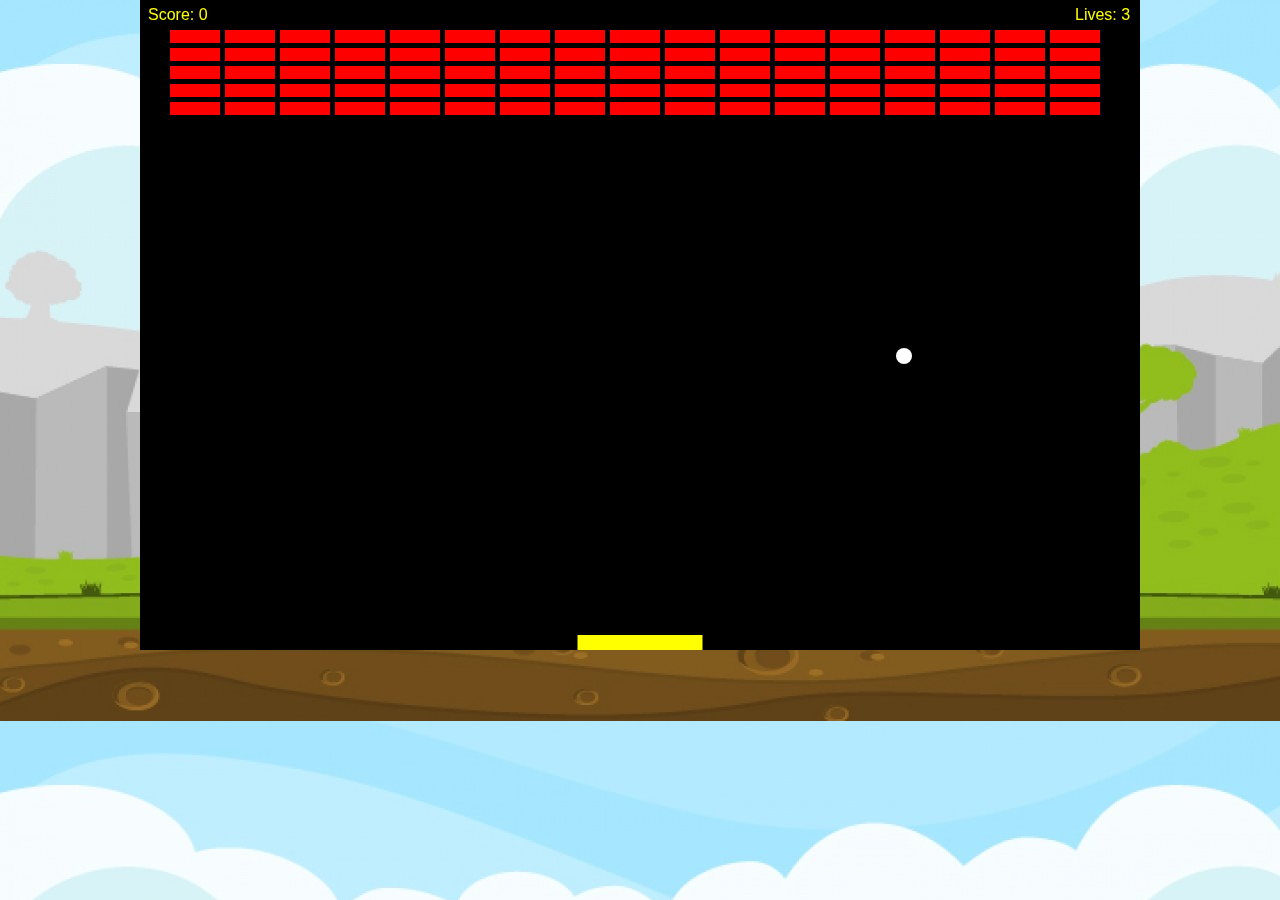
==== index.html @ cf32ffe5 "Add files via upload" ====
<!DOCTYPE html>
<html>
<head>
<meta charset="utf-8">
	<title>Scapic Game</title>

	 <style>
    	* {  padding: 0; margin: 0; }
    	canvas { background: #000; display: block; margin: 0 auto; }
		
    </style>
</head>

<body background="images\backround.jpg">
<canvas id="mycanvas" width="1000" height="650"></canvas>
<script type="text/javascript">

	var canvas=document.getElementById("mycanvas");
	var ctx=canvas.getContext("2d");
	var x=canvas.width/2;
	var y=canvas.height-30;
	var dx=2;
	var dy=-2;
	var ballRadius=8;
	var paddleHeight = 15;
    var paddleWidth = 125;
    var paddleX = (canvas.width-paddleWidth)/2;
    var rightPressed = false;
    var leftPressed = false; 
    var score=0;
    var lives=3;
    var brickRowCount = 5;
    var brickColumnCount = 17;
    var brickWidth = 50;
    var brickHeight = 13;
    var brickPadding = 5;
    var brickOffsetTop = 30;
    var brickOffsetLeft = 30;
    var bricks = [];
     for(c=0; c<brickColumnCount; c++) 
     {
      bricks[c] = [];
        for(r=0; r<brickRowCount; r++) 
       {
        bricks[c][r] = { x: 0, y: 0, status:1 };
       }
     }

    document.addEventListener("keydown", keyDownHandler,false);
    document.addEventListener("keyup", keyUpHandler,false);
    function keyDownHandler(e) 
  {
    if(e.keyCode == 39) {
        rightPressed = true;
    }
    else if(e.keyCode == 37) {
        leftPressed = true;
    }
  }

  document.addEventListener("keydown", keyDownHandler,false);

    function keyUpHandler(e) 
  {
    if(e.keyCode == 39) {
        rightPressed = false;
    }
    else if(e.keyCode == 37) {
        leftPressed = false;
    }
  }
   document.addEventListener("keyup", keyUpHandler,false);

  if(rightPressed && paddleX < canvas.width-paddleWidth) 
 {
    paddleX += 7;
 }
else if(leftPressed && paddleX > 0) 
 {
    paddleX -= 7;
 }

 function collisionDetection() 
  {
     for(c=0; c<brickColumnCount; c++) 
     {
        for(r=0; r<brickRowCount; r++) 
        {
            var b = bricks[c][r];
             if(b.status == 1) 
          {
            if(x > b.x && x < b.x+brickWidth && y > b.y && y < b.y+brickHeight)
            {
                dy = -dy;
                b.status = 0;
                score++;
                if(score == brickRowCount*brickColumnCount) 
                {
                        alert("YOU WIN, CONGRATULATIONS!");
                        document.location.reload();
	            }            
            }
          } 
        }
     }
  }

   function mouseMoveHandler(e) 
    {
     var relativeX = e.clientX - canvas.offsetLeft;
     if(relativeX > 0 && relativeX < canvas.width) 
      {
        paddleX = relativeX - paddleWidth/2;
      }
    }  

    document.addEventListener("mousemove", mouseMoveHandler, false);

  function drawScore()
  {
    ctx.font = "16px Arial";
    ctx.fillStyle = "#FFFF00";
    ctx.fillText("Score: "+score, 8, 20);
  } 

  function drawLives() 
  {
    ctx.font = "16px Arial";
    ctx.fillStyle = "#FFFF00";
    ctx.fillText("Lives: "+lives, canvas.width-65, 20);
  } 
  

    function drawBall()
	{
		ctx.beginPath();
        ctx.arc(x, y, ballRadius, 0, Math.PI*2);
        ctx.fillStyle = "white";
        ctx.fill();
        ctx.closePath();
        
    }

    function drawPaddle() 
    {
    ctx.beginPath();
    ctx.rect(paddleX, canvas.height-paddleHeight, paddleWidth, paddleHeight);
    ctx.fillStyle = "#FFFF00";
    ctx.fill();
    ctx.closePath();
    }

    function drawBricks() 
    {
     for(c=0; c<brickColumnCount; c++) 
     {
        for(r=0; r<brickRowCount; r++) 
        {
        	 if(bricks[c][r].status == 1) 
         {
            var brickX = (c*(brickWidth+brickPadding))+brickOffsetLeft;
            var brickY = (r*(brickHeight+brickPadding))+brickOffsetTop;
            bricks[c][r].x = brickX;
            bricks[c][r].y = brickY;
            ctx.beginPath();
            ctx.rect(brickX, brickY, brickWidth, brickHeight);
            ctx.fillStyle = "red";
            ctx.fill();
            ctx.closePath();
           } 
        }
      }
    }

    function draw()
    {
    	ctx.clearRect(0,0,canvas.width,canvas.height);

    	drawBall();
        x += dx;
        y += dy;

        if(x + dx > canvas.width-ballRadius || x + dx < 0) 
        {
         dx = -dx;    
        }

         if(y + dy < ballRadius) 
         {
         dy = -dy;
         }
         else if(y + dy > canvas.height-ballRadius) 
         {
          if(x > paddleX && x < paddleX + paddleWidth)
         	{
                 dy = -dy;
            }
          else
          {
           lives--;
           if(!lives) 
           {
             alert("TRY AGAIN");
             document.location.reload();
           }
           else
           {
              x = canvas.width/2;
              y = canvas.height-30;
              dx = 2;
              dy = -2;
              paddleX = (canvas.width-paddleWidth)/2;
            }
          }
        }

         drawScore();
         drawLives();

         drawPaddle();
         if(rightPressed && paddleX < canvas.width-paddleWidth) 
        {
           paddleX += 7;
        }
         else if(leftPressed && paddleX > 0) 
        {
            paddleX -= 7;
        }

        collisionDetection();
       
        drawBricks();

    }
   
 setInterval(draw,5);

</script>
</body>
</html>
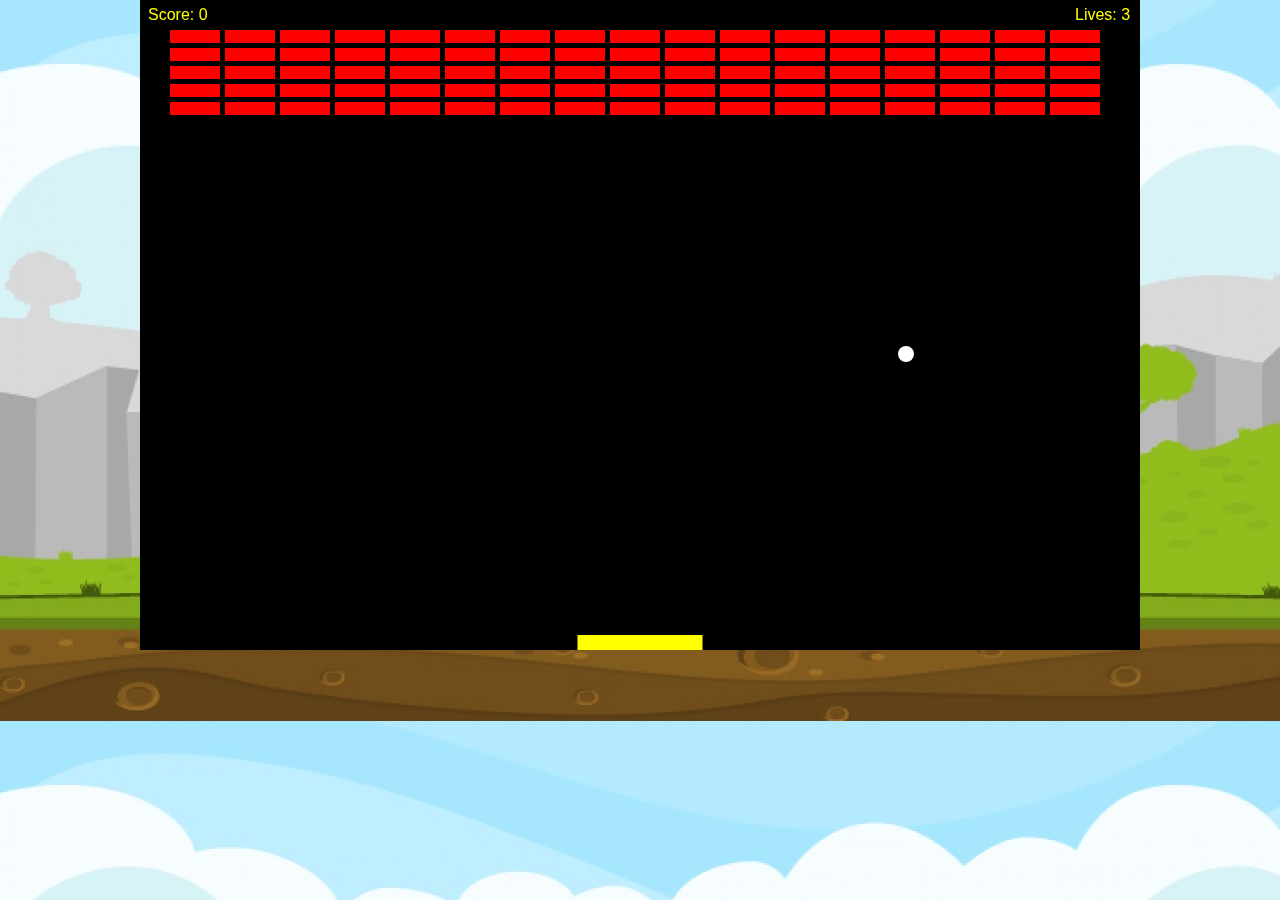
==== commit 59e455f5: "Update index.html" ====
--- a/index.html
+++ b/index.html
@@ -15,14 +15,14 @@
 <canvas id="mycanvas" width="1000" height="650"></canvas>
 <script type="text/javascript">
 
-	var canvas=document.getElementById("mycanvas");
-	var ctx=canvas.getContext("2d");
-	var x=canvas.width/2;
-	var y=canvas.height-30;
-	var dx=2;
-	var dy=-2;
-	var ballRadius=8;
-	var paddleHeight = 15;
+    var canvas=document.getElementById("mycanvas");
+    var ctx=canvas.getContext("2d");
+    var x=canvas.width/2;
+    var y=canvas.height-30;
+    var dx=2;
+    var dy=-2;
+    var ballRadius=8;
+    var paddleHeight = 15;
     var paddleWidth = 125;
     var paddleX = (canvas.width-paddleWidth)/2;
     var rightPressed = false;
@@ -216,7 +216,6 @@
 
          drawScore();
          drawLives();
-
          drawPaddle();
          if(rightPressed && paddleX < canvas.width-paddleWidth) 
         {
@@ -237,4 +236,4 @@
 
 </script>
 </body>
-</html>+</html>
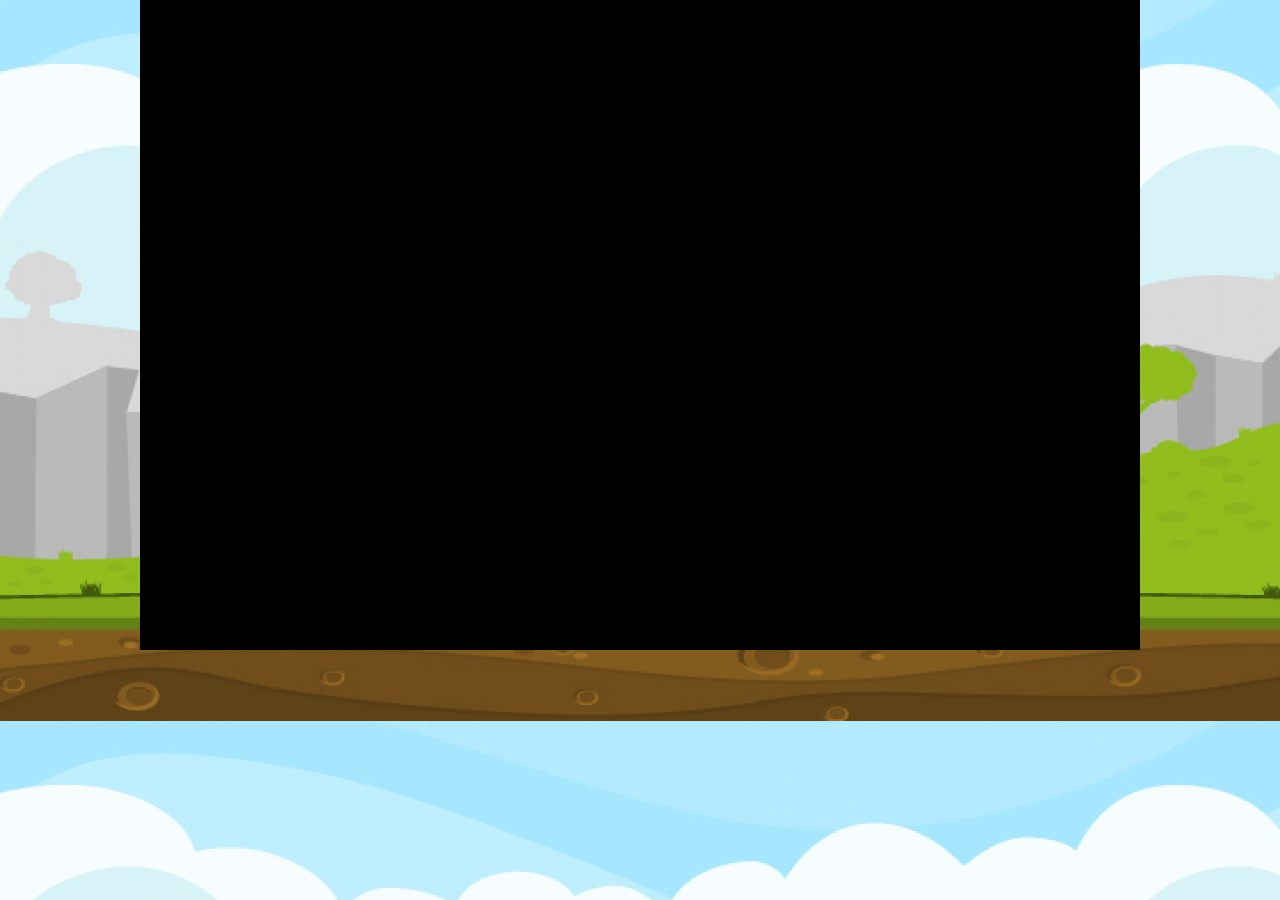
==== commit dd634dca: "Update index.html" ====
--- a/index.html
+++ b/index.html
@@ -3,237 +3,17 @@
 <head>
 <meta charset="utf-8">
 	<title>Scapic Game</title>
-
-	 <style>
+    <style>
     	* {  padding: 0; margin: 0; }
-    	canvas { background: #000; display: block; margin: 0 auto; }
-		
+    	canvas { background: #000; display: block; margin: 0 auto; }		
     </style>
 </head>
+<script src="scriptfile.js"></script>
 
 <body background="images\backround.jpg">
 <canvas id="mycanvas" width="1000" height="650"></canvas>
-<script type="text/javascript">
-
-    var canvas=document.getElementById("mycanvas");
-    var ctx=canvas.getContext("2d");
-    var x=canvas.width/2;
-    var y=canvas.height-30;
-    var dx=2;
-    var dy=-2;
-    var ballRadius=8;
-    var paddleHeight = 15;
-    var paddleWidth = 125;
-    var paddleX = (canvas.width-paddleWidth)/2;
-    var rightPressed = false;
-    var leftPressed = false; 
-    var score=0;
-    var lives=3;
-    var brickRowCount = 5;
-    var brickColumnCount = 17;
-    var brickWidth = 50;
-    var brickHeight = 13;
-    var brickPadding = 5;
-    var brickOffsetTop = 30;
-    var brickOffsetLeft = 30;
-    var bricks = [];
-     for(c=0; c<brickColumnCount; c++) 
-     {
-      bricks[c] = [];
-        for(r=0; r<brickRowCount; r++) 
-       {
-        bricks[c][r] = { x: 0, y: 0, status:1 };
-       }
-     }
-
-    document.addEventListener("keydown", keyDownHandler,false);
-    document.addEventListener("keyup", keyUpHandler,false);
-    function keyDownHandler(e) 
-  {
-    if(e.keyCode == 39) {
-        rightPressed = true;
-    }
-    else if(e.keyCode == 37) {
-        leftPressed = true;
-    }
-  }
-
-  document.addEventListener("keydown", keyDownHandler,false);
-
-    function keyUpHandler(e) 
-  {
-    if(e.keyCode == 39) {
-        rightPressed = false;
-    }
-    else if(e.keyCode == 37) {
-        leftPressed = false;
-    }
-  }
-   document.addEventListener("keyup", keyUpHandler,false);
-
-  if(rightPressed && paddleX < canvas.width-paddleWidth) 
- {
-    paddleX += 7;
- }
-else if(leftPressed && paddleX > 0) 
- {
-    paddleX -= 7;
- }
-
- function collisionDetection() 
-  {
-     for(c=0; c<brickColumnCount; c++) 
-     {
-        for(r=0; r<brickRowCount; r++) 
-        {
-            var b = bricks[c][r];
-             if(b.status == 1) 
-          {
-            if(x > b.x && x < b.x+brickWidth && y > b.y && y < b.y+brickHeight)
-            {
-                dy = -dy;
-                b.status = 0;
-                score++;
-                if(score == brickRowCount*brickColumnCount) 
-                {
-                        alert("YOU WIN, CONGRATULATIONS!");
-                        document.location.reload();
-	            }            
-            }
-          } 
-        }
-     }
-  }
-
-   function mouseMoveHandler(e) 
-    {
-     var relativeX = e.clientX - canvas.offsetLeft;
-     if(relativeX > 0 && relativeX < canvas.width) 
-      {
-        paddleX = relativeX - paddleWidth/2;
-      }
-    }  
-
-    document.addEventListener("mousemove", mouseMoveHandler, false);
-
-  function drawScore()
-  {
-    ctx.font = "16px Arial";
-    ctx.fillStyle = "#FFFF00";
-    ctx.fillText("Score: "+score, 8, 20);
-  } 
-
-  function drawLives() 
-  {
-    ctx.font = "16px Arial";
-    ctx.fillStyle = "#FFFF00";
-    ctx.fillText("Lives: "+lives, canvas.width-65, 20);
-  } 
-  
-
-    function drawBall()
-	{
-		ctx.beginPath();
-        ctx.arc(x, y, ballRadius, 0, Math.PI*2);
-        ctx.fillStyle = "white";
-        ctx.fill();
-        ctx.closePath();
-        
-    }
-
-    function drawPaddle() 
-    {
-    ctx.beginPath();
-    ctx.rect(paddleX, canvas.height-paddleHeight, paddleWidth, paddleHeight);
-    ctx.fillStyle = "#FFFF00";
-    ctx.fill();
-    ctx.closePath();
-    }
-
-    function drawBricks() 
-    {
-     for(c=0; c<brickColumnCount; c++) 
-     {
-        for(r=0; r<brickRowCount; r++) 
-        {
-        	 if(bricks[c][r].status == 1) 
-         {
-            var brickX = (c*(brickWidth+brickPadding))+brickOffsetLeft;
-            var brickY = (r*(brickHeight+brickPadding))+brickOffsetTop;
-            bricks[c][r].x = brickX;
-            bricks[c][r].y = brickY;
-            ctx.beginPath();
-            ctx.rect(brickX, brickY, brickWidth, brickHeight);
-            ctx.fillStyle = "red";
-            ctx.fill();
-            ctx.closePath();
-           } 
-        }
-      }
-    }
-
-    function draw()
-    {
-    	ctx.clearRect(0,0,canvas.width,canvas.height);
-
-    	drawBall();
-        x += dx;
-        y += dy;
-
-        if(x + dx > canvas.width-ballRadius || x + dx < 0) 
-        {
-         dx = -dx;    
-        }
-
-         if(y + dy < ballRadius) 
-         {
-         dy = -dy;
-         }
-         else if(y + dy > canvas.height-ballRadius) 
-         {
-          if(x > paddleX && x < paddleX + paddleWidth)
-         	{
-                 dy = -dy;
-            }
-          else
-          {
-           lives--;
-           if(!lives) 
-           {
-             alert("TRY AGAIN");
-             document.location.reload();
-           }
-           else
-           {
-              x = canvas.width/2;
-              y = canvas.height-30;
-              dx = 2;
-              dy = -2;
-              paddleX = (canvas.width-paddleWidth)/2;
-            }
-          }
-        }
-
-         drawScore();
-         drawLives();
-         drawPaddle();
-         if(rightPressed && paddleX < canvas.width-paddleWidth) 
-        {
-           paddleX += 7;
-        }
-         else if(leftPressed && paddleX > 0) 
-        {
-            paddleX -= 7;
-        }
-
-        collisionDetection();
-       
-        drawBricks();
-
-    }
-   
- setInterval(draw,5);
-
-</script>
+ <script>
+    scriptfile();
+ </script>
 </body>
 </html>
